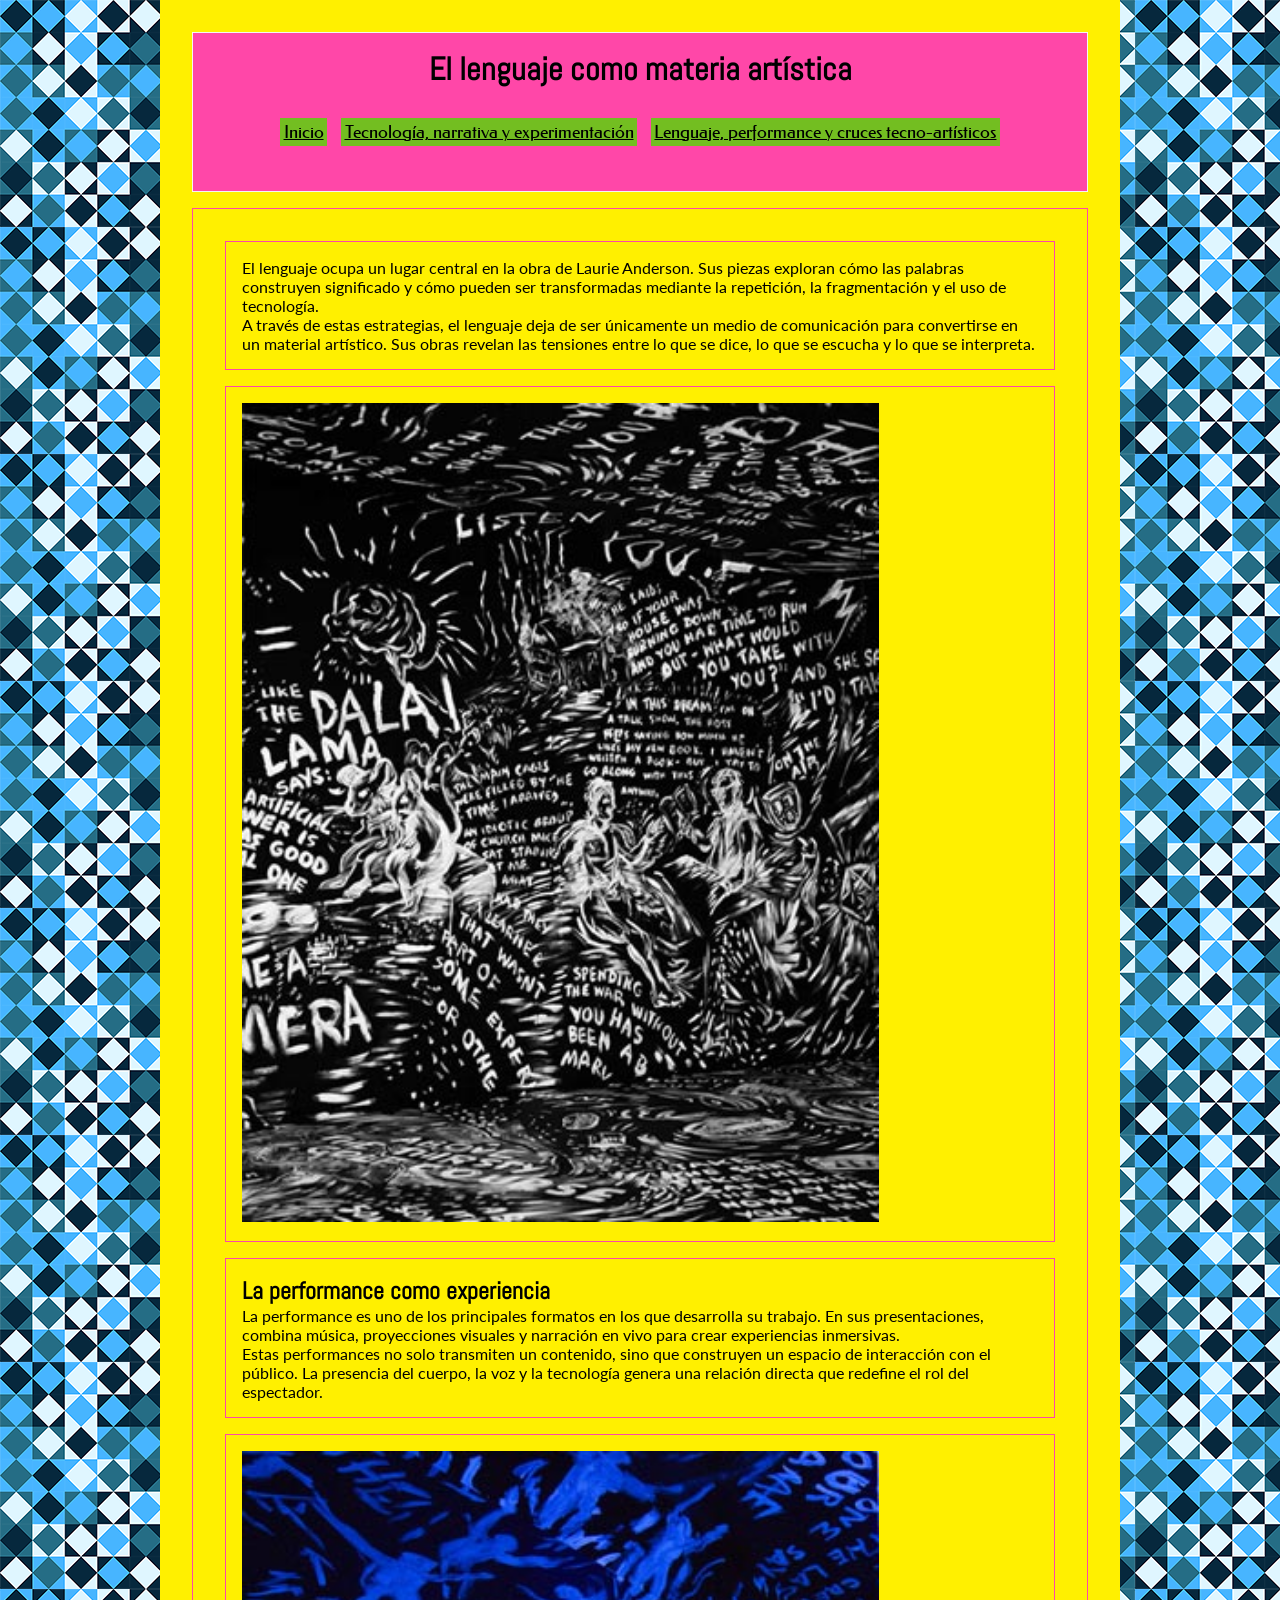
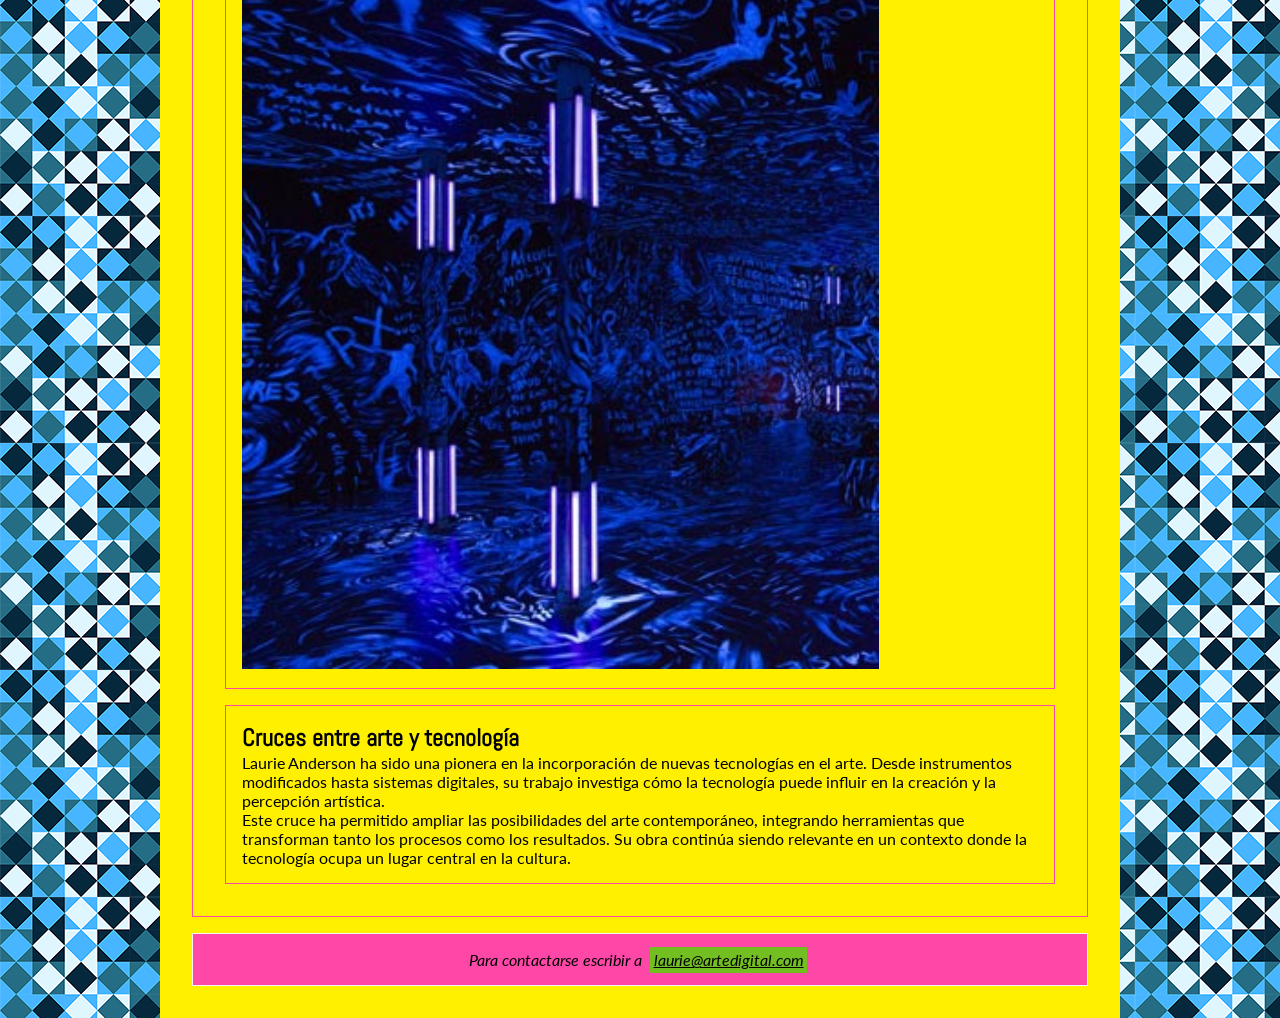
==== lenguaje-performance-tecnologia.html @ df427f17 "subo contenido de paginas restantes + estilos de navegador" ====
<!DOCTYPE html>
<html lang="es">
<head>
	<meta charset="utf-8">
	<link rel="preconnect" href="https://fonts.googleapis.com">
	<link rel="preconnect" href="https://fonts.gstatic.com" crossorigin>
	<link href="https://fonts.googleapis.com/css2?family=Abel&family=Federo&family=Lato:ital,wght@0,400;0,700;0,900;1,400;1,700;1,900&display=swap" rel="stylesheet">
	<link href="css/estilos.css" rel="stylesheet">
	<title>Laurie Anderson - Lenguaje, performance y cruces tecno-artísticos</title>
</head>

<body>
	<div class="contenedor">
		<header>
			<h1>El lenguaje como materia artística</h1>
			<nav>
				<li><a href="index.html">Inicio</a></li>
				<li><a href="tecnologia-narrativa-experimentacion.html">Tecnología, narrativa y experimentación</a></li>
				<li><a href="lenguaje-performance-tecnologia.html">Lenguaje, performance y cruces tecno-artísticos</a></li>
			</nav>
		</header>

		<main>	
			<section>
				<p>El lenguaje ocupa un lugar central en la obra de Laurie Anderson. Sus piezas exploran cómo las palabras construyen significado y cómo pueden ser transformadas mediante la repetición, la fragmentación y el uso de tecnología.</p>

				<p>A través de estas estrategias, el lenguaje deja de ser únicamente un medio de comunicación para convertirse en un material artístico. Sus obras revelan las tensiones entre lo que se dice, lo que se escucha y lo que se interpreta.</p>
			</section>

			<section>
				<img src="img/anderson-3.jpg" alt="anderson-3" width="80%">
			</section>

			<section>
				<h2>La performance como experiencia</h2>
				<p>La performance es uno de los principales formatos en los que desarrolla su trabajo. En sus presentaciones, combina música, proyecciones visuales y narración en vivo para crear experiencias inmersivas.</p>

				<p>Estas performances no solo transmiten un contenido, sino que construyen un espacio de interacción con el público. La presencia del cuerpo, la voz y la tecnología genera una relación directa que redefine el rol del espectador.</p>
			</section>

			<section>
				<img src="img/anderson-4.jpg" alt="anderson-4" width="80%">
			</section>

			<section>
				<h2>Cruces entre arte y tecnología</h2>
				<p>Laurie Anderson ha sido una pionera en la incorporación de nuevas tecnologías en el arte. Desde instrumentos modificados hasta sistemas digitales, su trabajo investiga cómo la tecnología puede influir en la creación y la percepción artística.</p>

				<p>Este cruce ha permitido ampliar las posibilidades del arte contemporáneo, integrando herramientas que transforman tanto los procesos como los resultados. Su obra continúa siendo relevante en un contexto donde la tecnología ocupa un lugar central en la cultura.</p>
			</section>
		</main>

		<footer>
			<address>
				<p>Para contactarse escribir a 
				<a href="mailto:laurie@artedigital.com">laurie@artedigital.com</a>
				</p>
			</address>
		</footer>
	</div>

</body>
</html>
---- css/estilos.css ----
/*Reset inicial*/
* {
  margin: 0;
  padding: 0;
  box-sizing: border-box;
}

body {
  background-image: url("../img/fondo.png");
  font-family: "Lato";
}

.contenedor {
	width: 100%;
	max-width: 960px;
	margin: 0 auto;	
	padding: 1rem;
	background-color: rgba(255, 240, 0, 1.0);
}

header, footer {
	margin: 1rem;
	padding: 1rem;
	border: solid 1px whitesmoke;
	background-color: rgba(255, 0, 240, 0.7);
	text-align: center;
}

main, section {
	margin: 1rem;
	padding: 1rem;
	border: solid 1px rgba(255, 0, 240, 0.7);
}

blockquote, blockquote mark {
	margin: 0.2rem;
	padding: 0.2rem;
	background-color: rgba(0, 190, 220, 1.0);
	font-family: "Federo";
	font-size: 1.5rem;
}

/*clase para encabezados
.abel-regular {
  font-family: "Abel", sans-serif;
  font-weight: 400;
  font-style: normal;
}*/

h1, h2, h3, h4 {
	margin: 0;
	padding: 0;
  font-family: "Abel", sans-serif;
  font-weight: bold;
}

/*estilos del navegador*/
nav {
	margin: 1rem;
	padding: 1rem;
	font-size: 1.1rem;
}

nav ul, section ul {
	list-style: none;
	margin: 0;
	padding: 0;
}

nav li {
	display: inline-block;
	font-family: "Federo";
}

/*pseudo-clases para los link de navegador (REPASAR)*/
a:link {
	color: black;
	background-color: rgba(80, 220, 0, 0.8);
	margin: 0.3rem;
	padding: 0.2rem;
}
a:visited {
	color: rgba(80, 220, 0, 0.8);
	background-color: black;
	margin: 0.3rem;
	padding: 0.2rem;
}
a:hover {
	color: black;
	background-color: rgba(220, 80, 0, 0.8);
	margin: 0.3rem;
	padding: 0.2rem;
} 
a:active {
	color: black;
	background-color: rgba(220, 220, 0, 0.8);
	margin: 0.3rem;
	padding: 0.2rem;
}
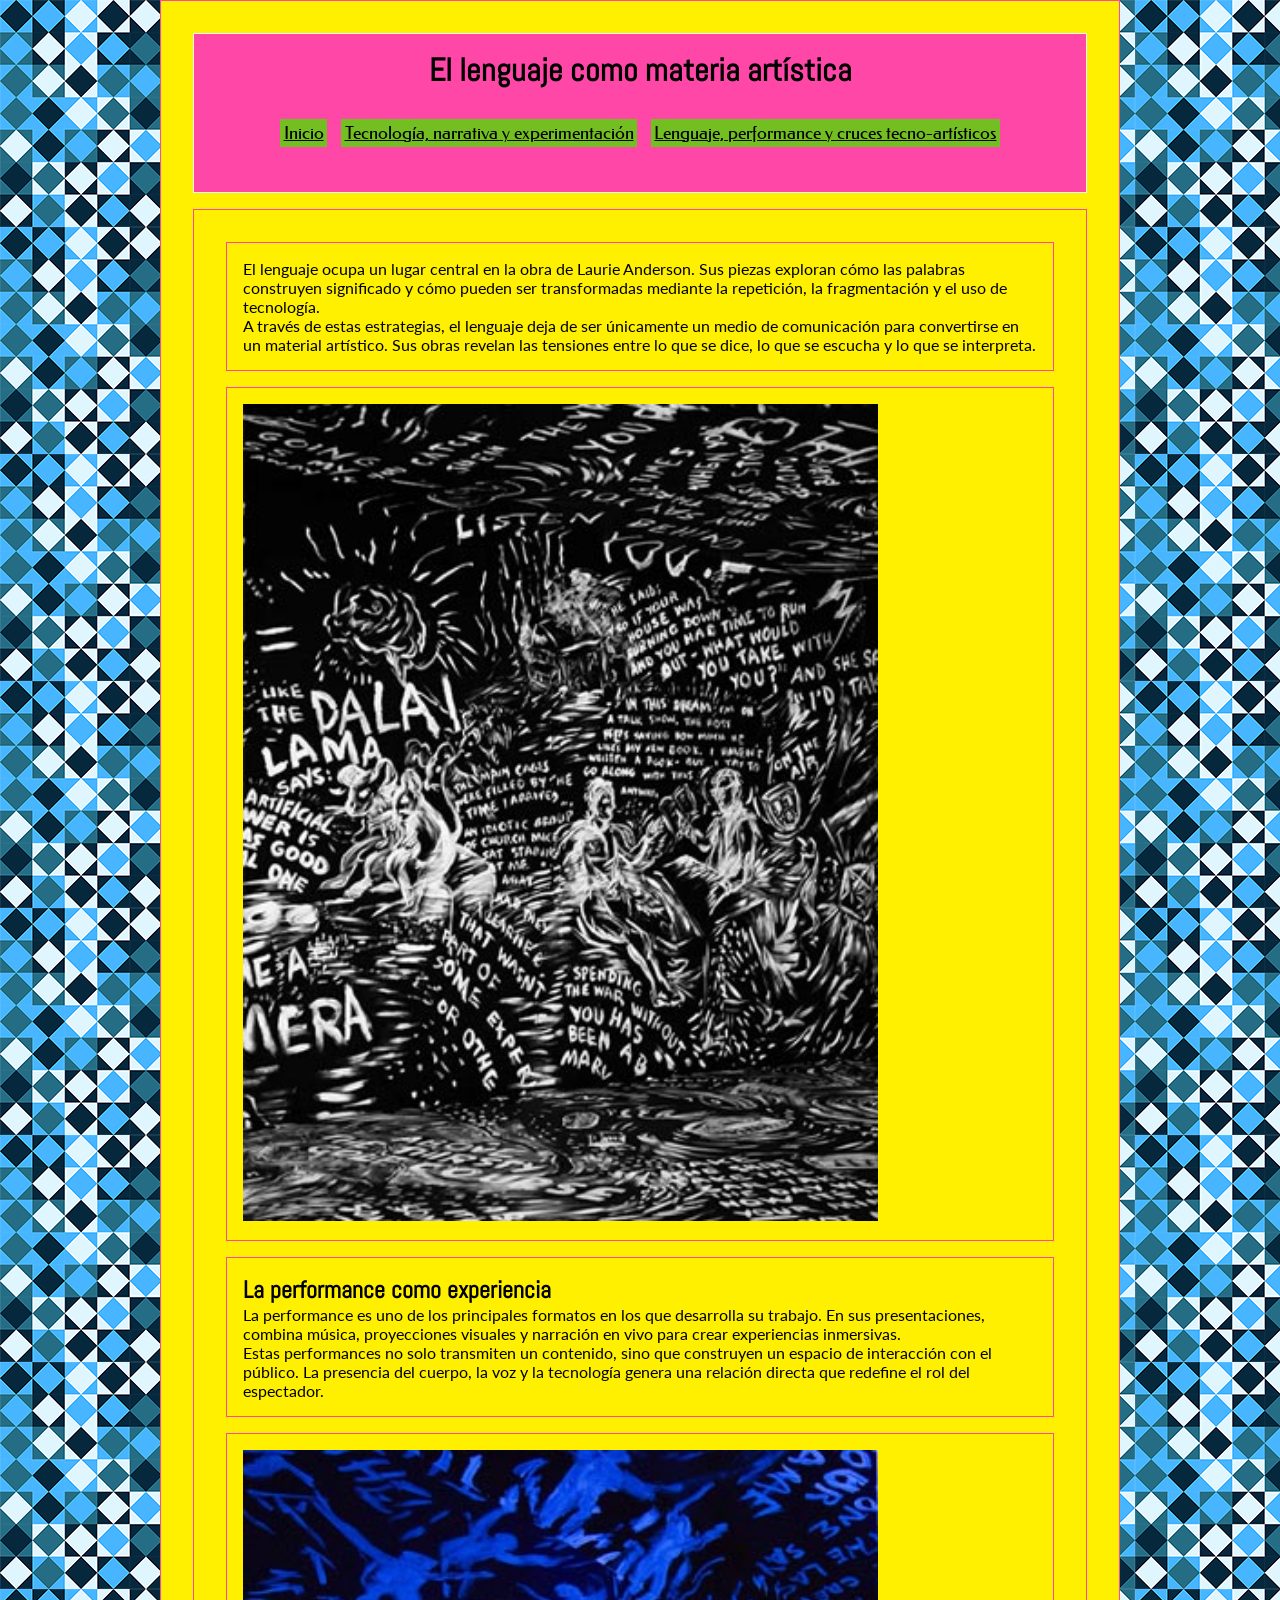
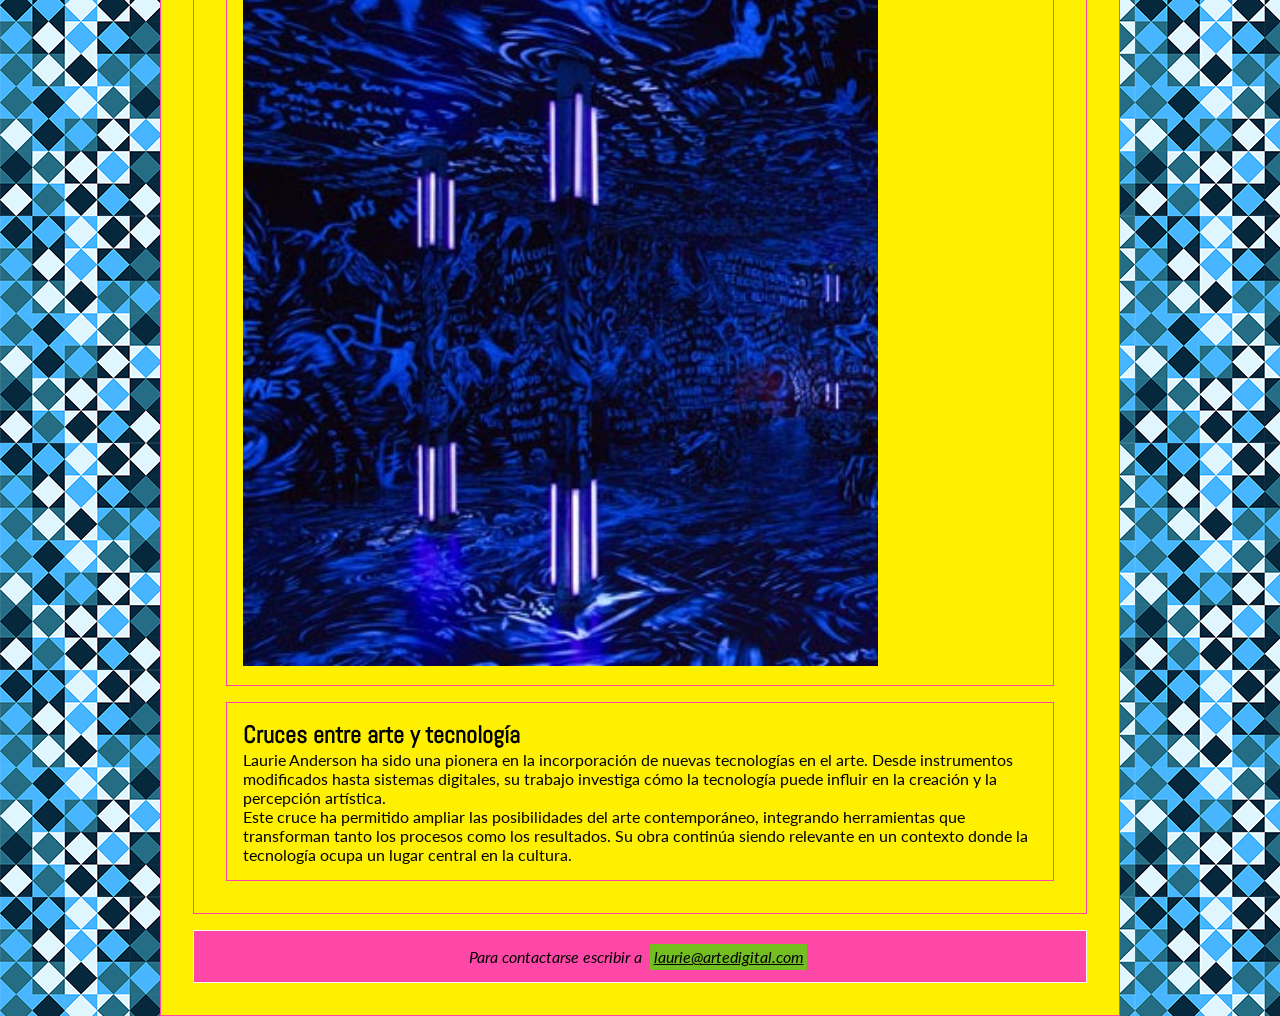
==== commit 00313655: "primera validacion html y css, cambio de section x div" ====
--- a/lenguaje-performance-tecnologia.html
+++ b/lenguaje-performance-tecnologia.html
@@ -14,40 +14,42 @@
 		<header>
 			<h1>El lenguaje como materia artística</h1>
 			<nav>
-				<li><a href="index.html">Inicio</a></li>
-				<li><a href="tecnologia-narrativa-experimentacion.html">Tecnología, narrativa y experimentación</a></li>
-				<li><a href="lenguaje-performance-tecnologia.html">Lenguaje, performance y cruces tecno-artísticos</a></li>
+				<ul>
+					<li><a href="index.html">Inicio</a></li>
+					<li><a href="tecnologia-narrativa-experimentacion.html">Tecnología, narrativa y experimentación</a></li>
+					<li><a href="lenguaje-performance-tecnologia.html">Lenguaje, performance y cruces tecno-artísticos</a></li>
+				</ul>
 			</nav>
 		</header>
 
 		<main>	
-			<section>
+			<div>
 				<p>El lenguaje ocupa un lugar central en la obra de Laurie Anderson. Sus piezas exploran cómo las palabras construyen significado y cómo pueden ser transformadas mediante la repetición, la fragmentación y el uso de tecnología.</p>
 
 				<p>A través de estas estrategias, el lenguaje deja de ser únicamente un medio de comunicación para convertirse en un material artístico. Sus obras revelan las tensiones entre lo que se dice, lo que se escucha y lo que se interpreta.</p>
-			</section>
+			</div>
 
-			<section>
+			<div>
 				<img src="img/anderson-3.jpg" alt="anderson-3" width="80%">
-			</section>
+			</div>
 
-			<section>
+			<div>
 				<h2>La performance como experiencia</h2>
 				<p>La performance es uno de los principales formatos en los que desarrolla su trabajo. En sus presentaciones, combina música, proyecciones visuales y narración en vivo para crear experiencias inmersivas.</p>
 
 				<p>Estas performances no solo transmiten un contenido, sino que construyen un espacio de interacción con el público. La presencia del cuerpo, la voz y la tecnología genera una relación directa que redefine el rol del espectador.</p>
-			</section>
+			</div>
 
-			<section>
+			<div>
 				<img src="img/anderson-4.jpg" alt="anderson-4" width="80%">
-			</section>
+			</div>
 
-			<section>
+			<div>
 				<h2>Cruces entre arte y tecnología</h2>
 				<p>Laurie Anderson ha sido una pionera en la incorporación de nuevas tecnologías en el arte. Desde instrumentos modificados hasta sistemas digitales, su trabajo investiga cómo la tecnología puede influir en la creación y la percepción artística.</p>
 
 				<p>Este cruce ha permitido ampliar las posibilidades del arte contemporáneo, integrando herramientas que transforman tanto los procesos como los resultados. Su obra continúa siendo relevante en un contexto donde la tecnología ocupa un lugar central en la cultura.</p>
-			</section>
+			</div>
 		</main>
 
 		<footer>
--- a/css/estilos.css
+++ b/css/estilos.css
@@ -26,7 +26,7 @@
 	text-align: center;
 }
 
-main, section {
+main, div {
 	margin: 1rem;
 	padding: 1rem;
 	border: solid 1px rgba(255, 0, 240, 0.7);
@@ -61,7 +61,7 @@
 	font-size: 1.1rem;
 }
 
-nav ul, section ul {
+nav ul, div ul {
 	list-style: none;
 	margin: 0;
 	padding: 0;
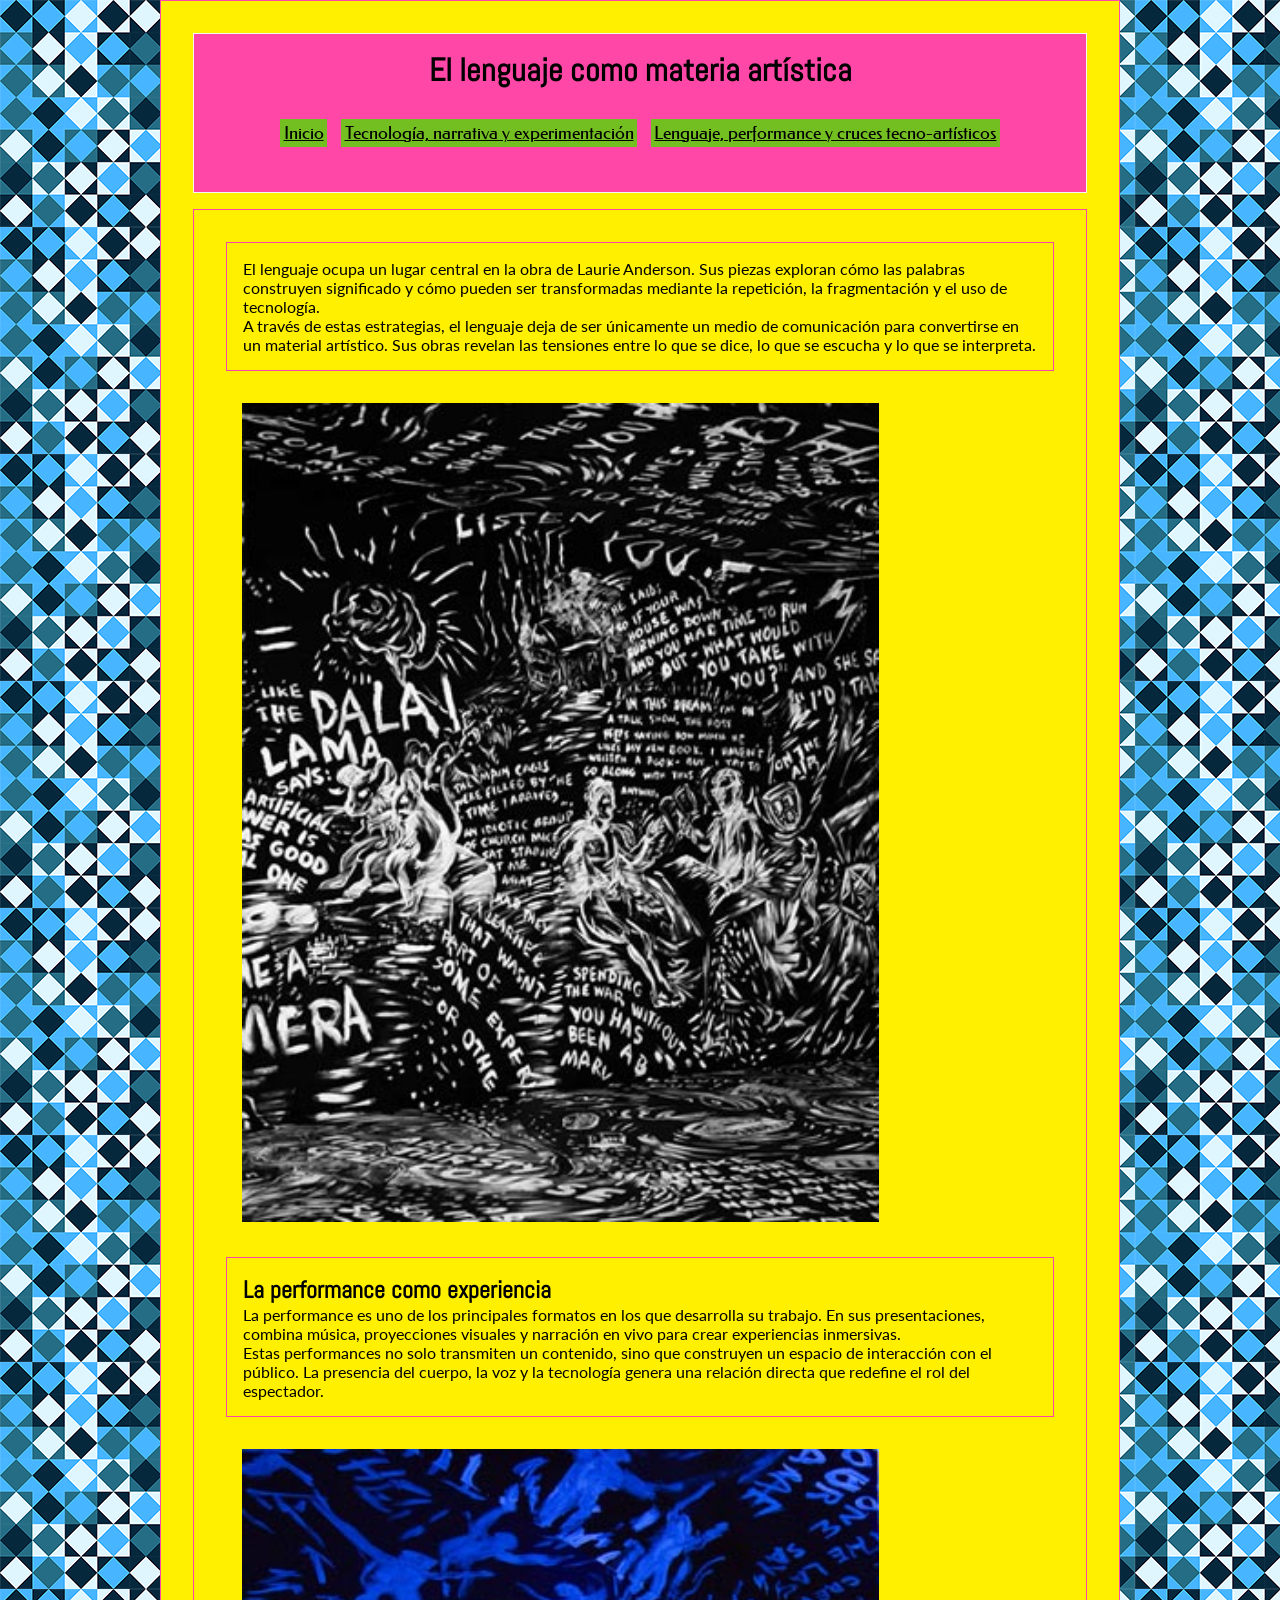
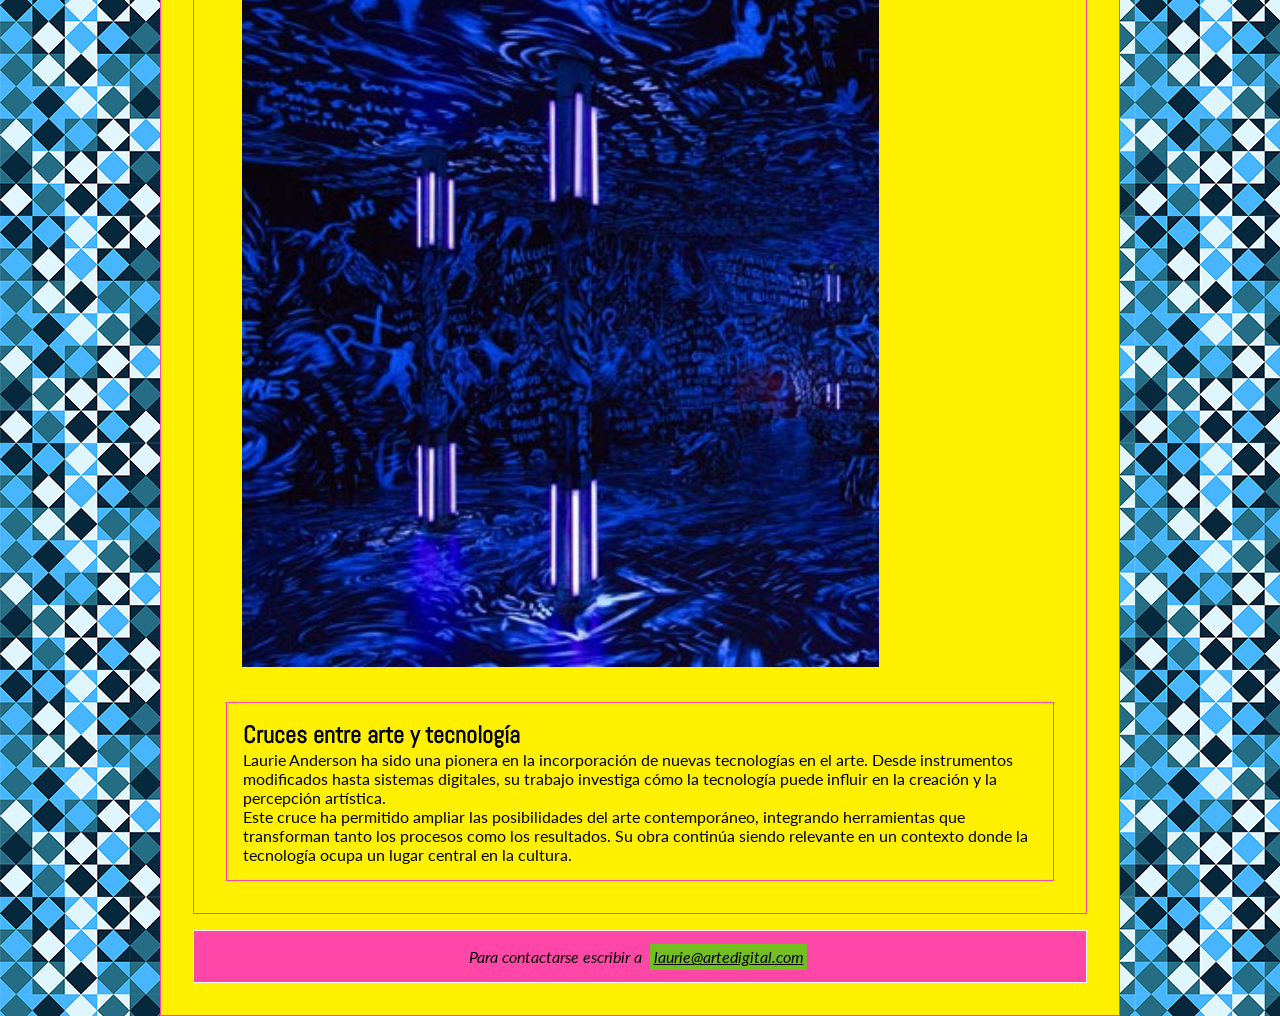
==== commit f2c814a5: "segunda sugerencia de IA semantica general y estilos menos redundantes en div y section" ====
--- a/lenguaje-performance-tecnologia.html
+++ b/lenguaje-performance-tecnologia.html
@@ -29,34 +29,33 @@
 				<p>A través de estas estrategias, el lenguaje deja de ser únicamente un medio de comunicación para convertirse en un material artístico. Sus obras revelan las tensiones entre lo que se dice, lo que se escucha y lo que se interpreta.</p>
 			</div>
 
-			<div>
+			<div class="img">
 				<img src="img/anderson-3.jpg" alt="anderson-3" width="80%">
 			</div>
 
-			<div>
+			<section class="bloque">
 				<h2>La performance como experiencia</h2>
 				<p>La performance es uno de los principales formatos en los que desarrolla su trabajo. En sus presentaciones, combina música, proyecciones visuales y narración en vivo para crear experiencias inmersivas.</p>
 
 				<p>Estas performances no solo transmiten un contenido, sino que construyen un espacio de interacción con el público. La presencia del cuerpo, la voz y la tecnología genera una relación directa que redefine el rol del espectador.</p>
-			</div>
+			</section>
 
-			<div>
+			<div class="img">
 				<img src="img/anderson-4.jpg" alt="anderson-4" width="80%">
 			</div>
 
-			<div>
+			<section class="bloque">
 				<h2>Cruces entre arte y tecnología</h2>
 				<p>Laurie Anderson ha sido una pionera en la incorporación de nuevas tecnologías en el arte. Desde instrumentos modificados hasta sistemas digitales, su trabajo investiga cómo la tecnología puede influir en la creación y la percepción artística.</p>
 
 				<p>Este cruce ha permitido ampliar las posibilidades del arte contemporáneo, integrando herramientas que transforman tanto los procesos como los resultados. Su obra continúa siendo relevante en un contexto donde la tecnología ocupa un lugar central en la cultura.</p>
-			</div>
+			</section>
 		</main>
 
 		<footer>
 			<address>
-				<p>Para contactarse escribir a 
+				Para contactarse escribir a 
 				<a href="mailto:laurie@artedigital.com">laurie@artedigital.com</a>
-				</p>
 			</address>
 		</footer>
 	</div>
--- a/css/estilos.css
+++ b/css/estilos.css
@@ -26,10 +26,14 @@
 	text-align: center;
 }
 
-main, div {
+main, div, .bloque {
 	margin: 1rem;
 	padding: 1rem;
 	border: solid 1px rgba(255, 0, 240, 0.7);
+}
+
+.img {
+	border: none;
 }
 
 blockquote, blockquote mark {
@@ -37,6 +41,16 @@
 	padding: 0.2rem;
 	background-color: rgba(0, 190, 220, 1.0);
 	font-family: "Federo";
+	font-size: 1.5rem;
+}
+
+.obras ul li {
+	display: block;
+	width: 30%;
+	margin: 0.2rem;
+	padding: 0.2rem;
+	background-color: rgba(0, 190, 220, 1.0);
+	font-family: "Abel";
 	font-size: 1.5rem;
 }
 
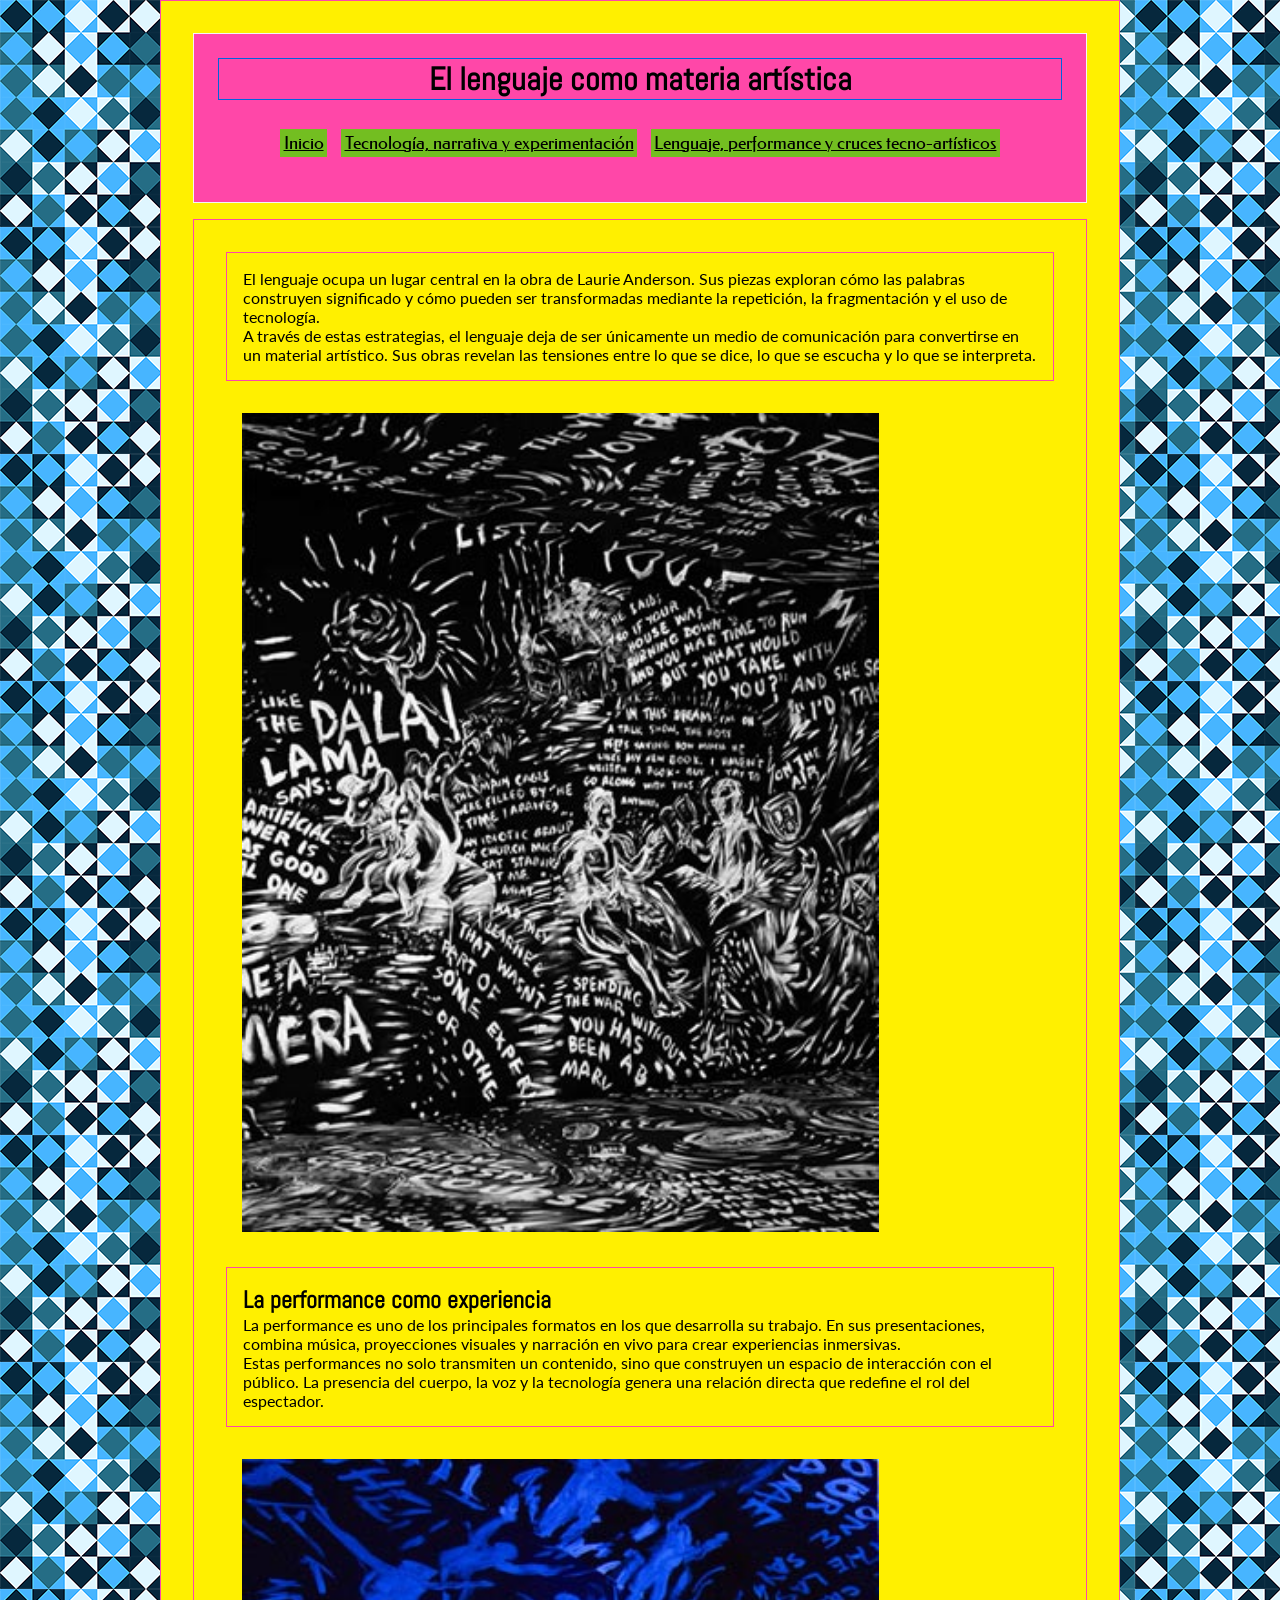
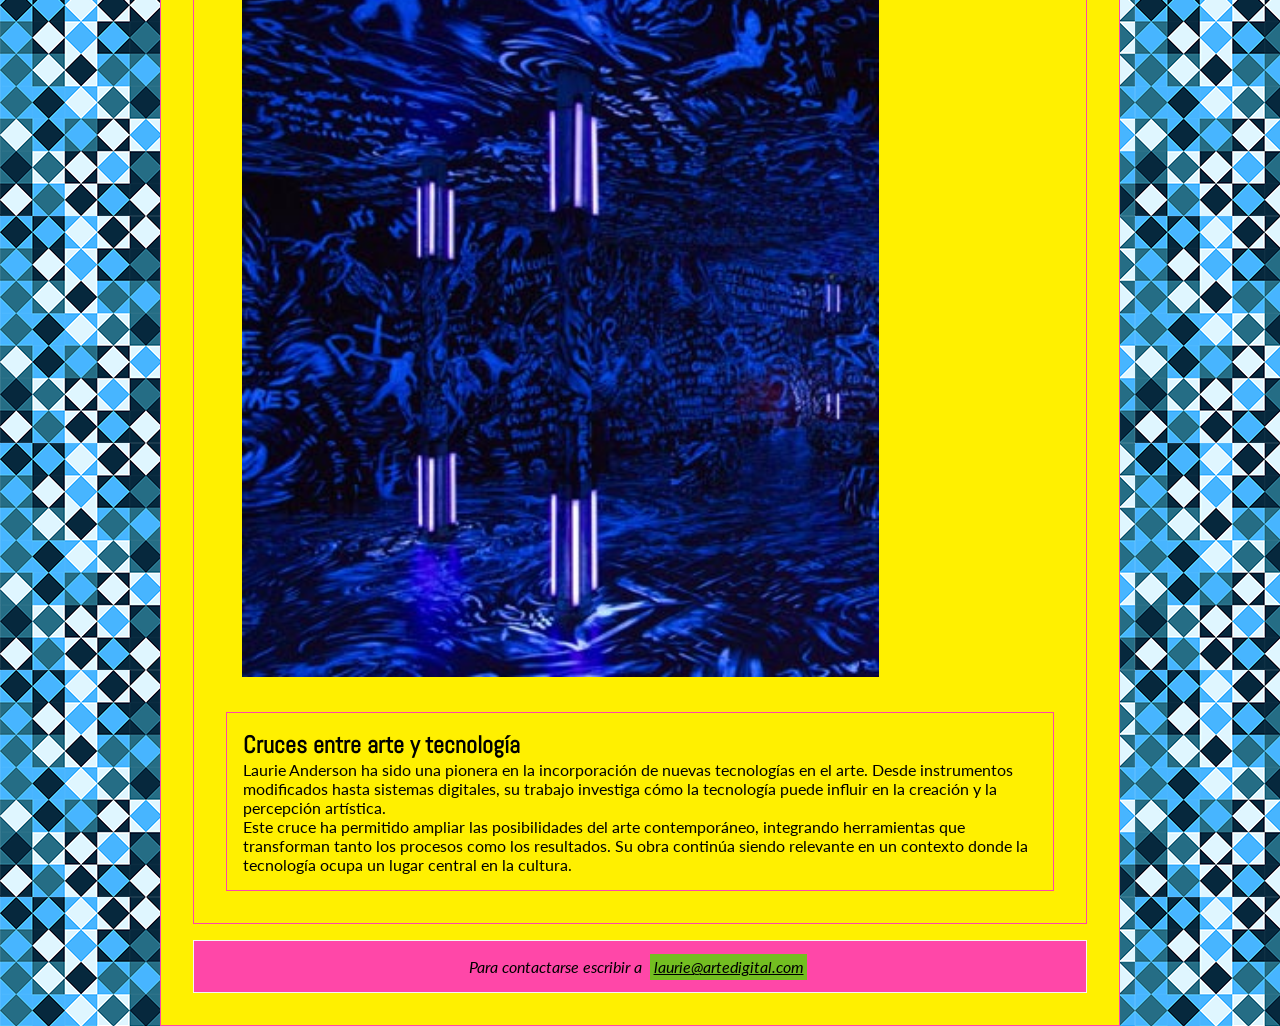
==== commit 32e99602: "retoques de encabezado principal" ====
--- a/lenguaje-performance-tecnologia.html
+++ b/lenguaje-performance-tecnologia.html
@@ -12,7 +12,7 @@
 <body>
 	<div class="contenedor">
 		<header>
-			<h1>El lenguaje como materia artística</h1>
+			<h1 class="encabezado-principal">El lenguaje como materia artística</h1>
 			<nav>
 				<ul>
 					<li><a href="index.html">Inicio</a></li>
--- a/css/estilos.css
+++ b/css/estilos.css
@@ -62,13 +62,21 @@
 }*/
 
 h1, h2, h3, h4 {
-	margin: 0;
+	margin: 0rem;
 	padding: 0;
   font-family: "Abel", sans-serif;
   font-weight: bold;
 }
 
-/*estilos del navegador*/
+.encabezado-principal {
+	margin: 0.5rem;
+	padding: 0;
+  font-family: "Abel", sans-serif;
+  font-weight: bold;
+  border: solid 1px rgba(0, 100, 220, 1.0);
+}
+
+/*estilos del navegador*/ 
 nav {
 	margin: 1rem;
 	padding: 1rem;
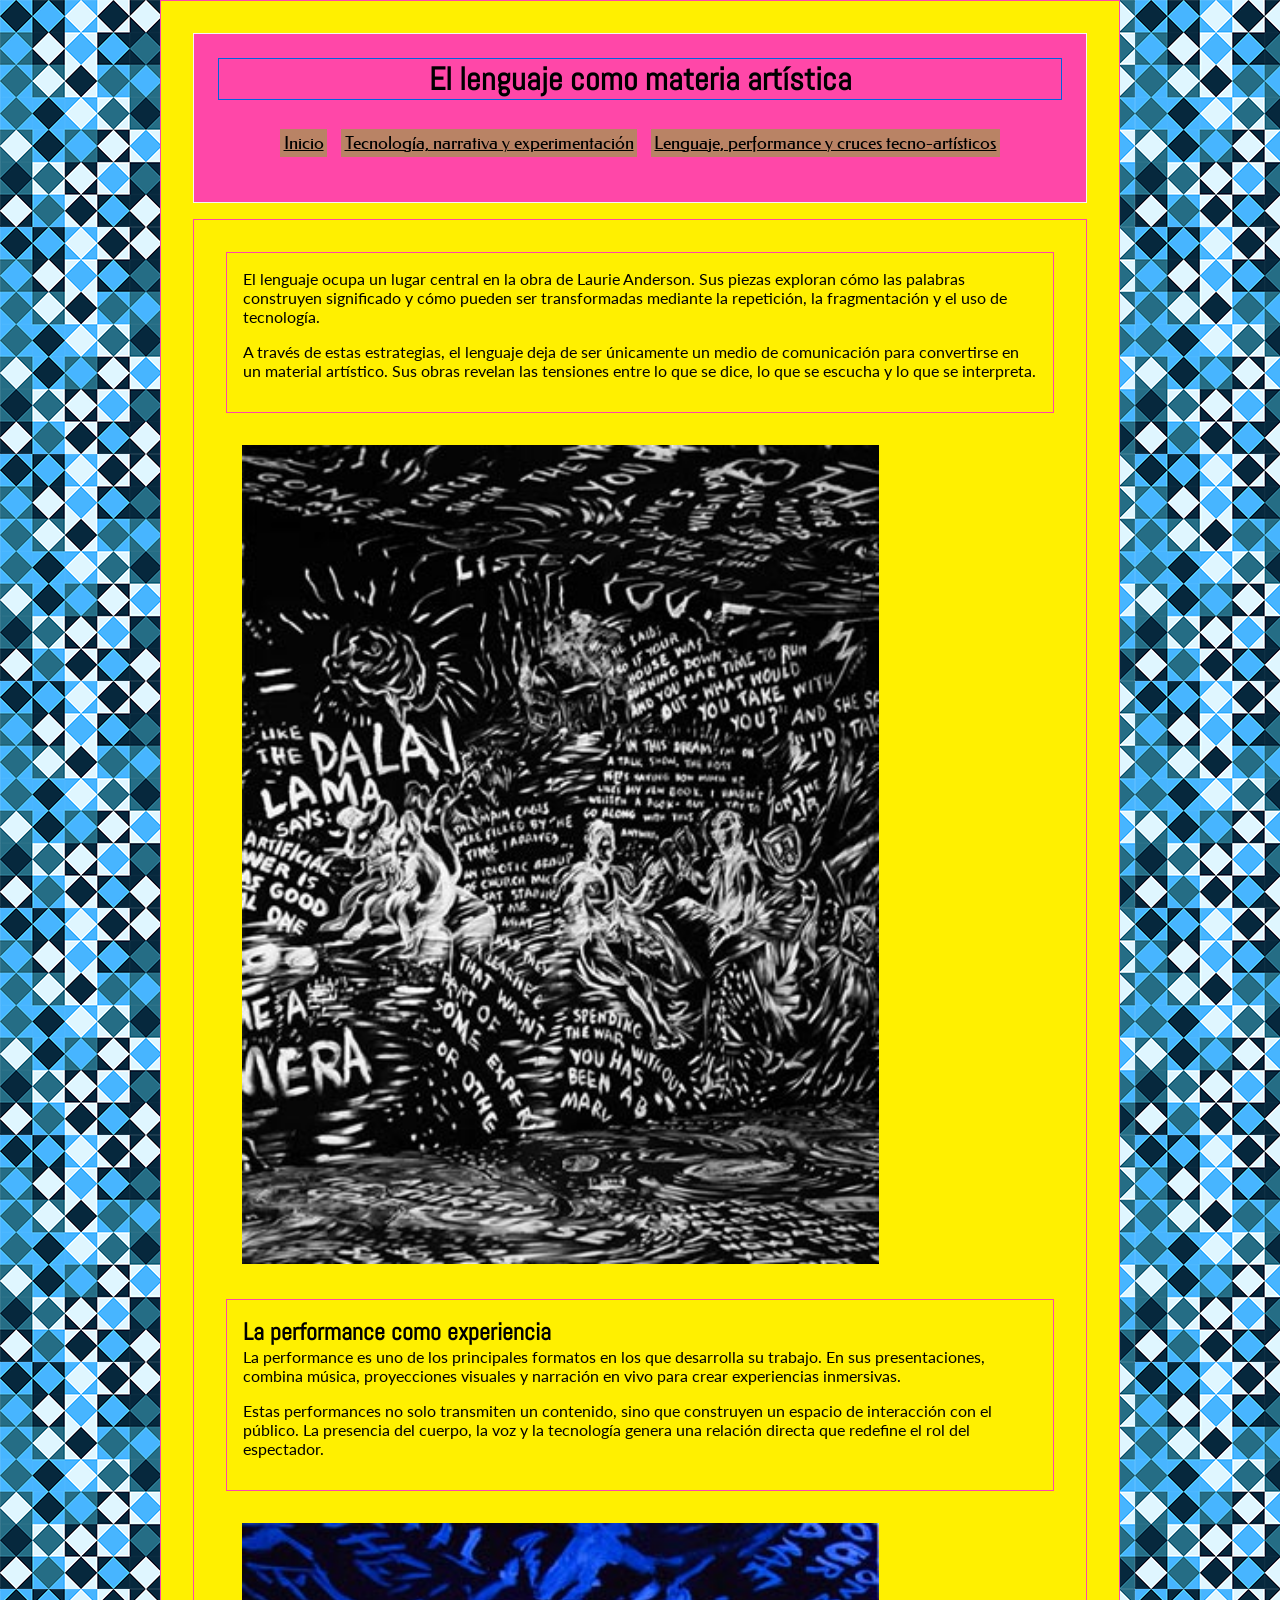
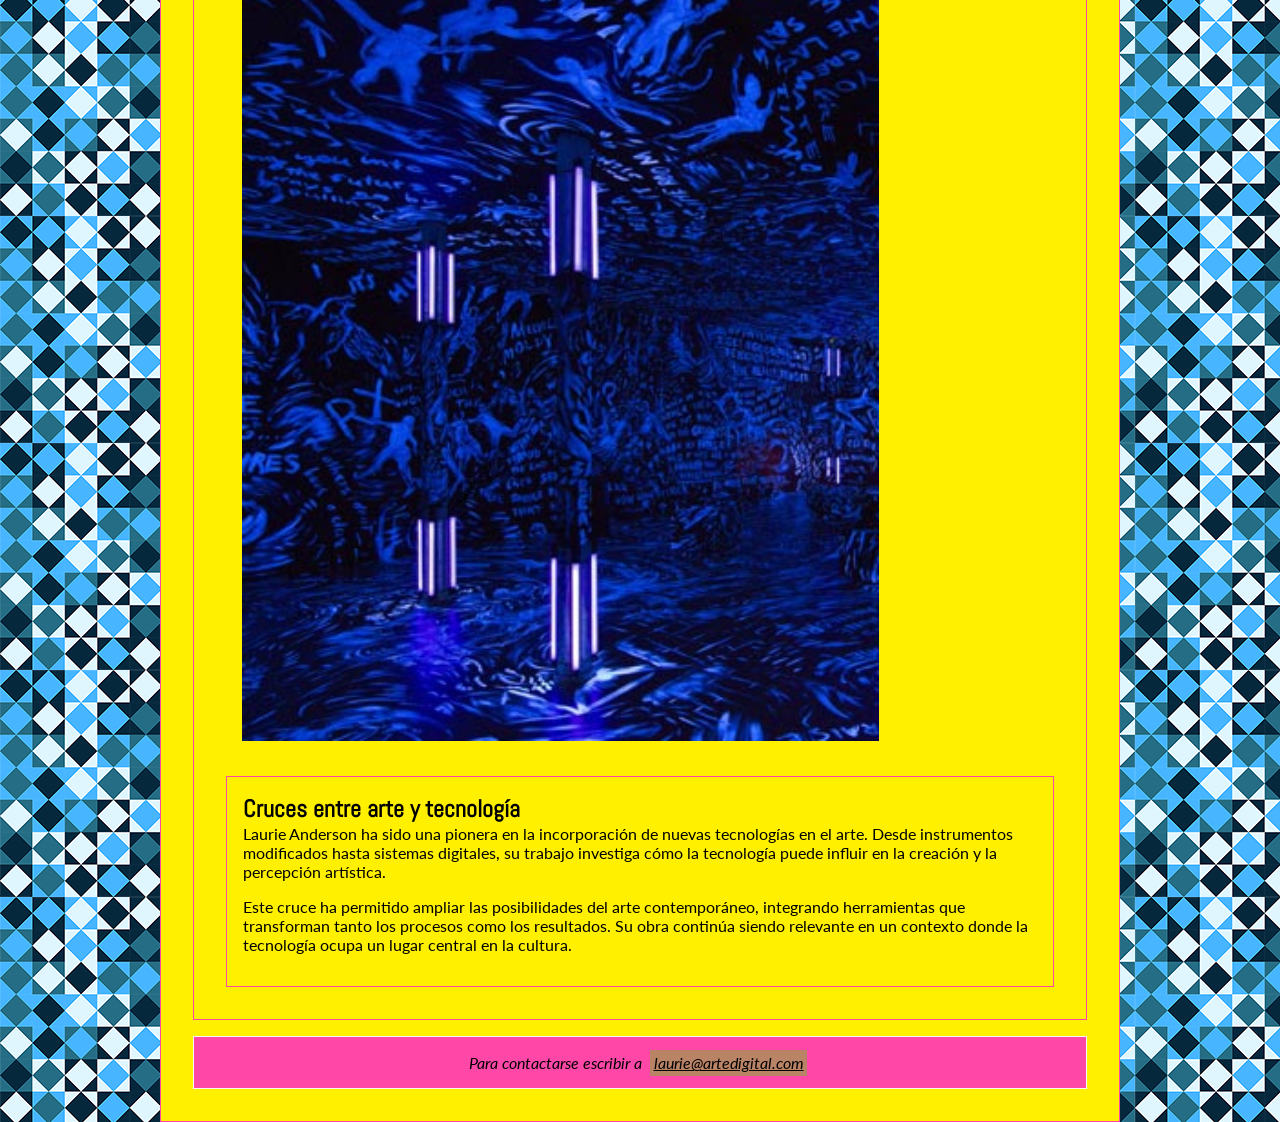
==== commit 01420351: "sitio terminado mejora en la semantica general de secciones y parrafos. Mejora en los estilos de los" ====
--- a/lenguaje-performance-tecnologia.html
+++ b/lenguaje-performance-tecnologia.html
@@ -30,7 +30,7 @@
 			</div>
 
 			<div class="img">
-				<img src="img/anderson-3.jpg" alt="anderson-3" width="80%">
+				<img src="img/anderson-3.jpg" alt="anderson-obra" width="80%">
 			</div>
 
 			<section class="bloque">
--- a/css/estilos.css
+++ b/css/estilos.css
@@ -76,6 +76,10 @@
   border: solid 1px rgba(0, 100, 220, 1.0);
 }
 
+p {
+	margin-bottom: 1rem;
+}
+
 /*estilos del navegador*/ 
 nav {
 	margin: 1rem;
@@ -97,7 +101,7 @@
 /*pseudo-clases para los link de navegador (REPASAR)*/
 a:link {
 	color: black;
-	background-color: rgba(80, 220, 0, 0.8);
+	background-color: rgba(80, 220, 0, 0.4);
 	margin: 0.3rem;
 	padding: 0.2rem;
 }
@@ -108,8 +112,8 @@
 	padding: 0.2rem;
 }
 a:hover {
-	color: black;
-	background-color: rgba(220, 80, 0, 0.8);
+	color: whitesmoke;
+	background-color: rgba(240, 50, 0, 0.8);
 	margin: 0.3rem;
 	padding: 0.2rem;
 } 
